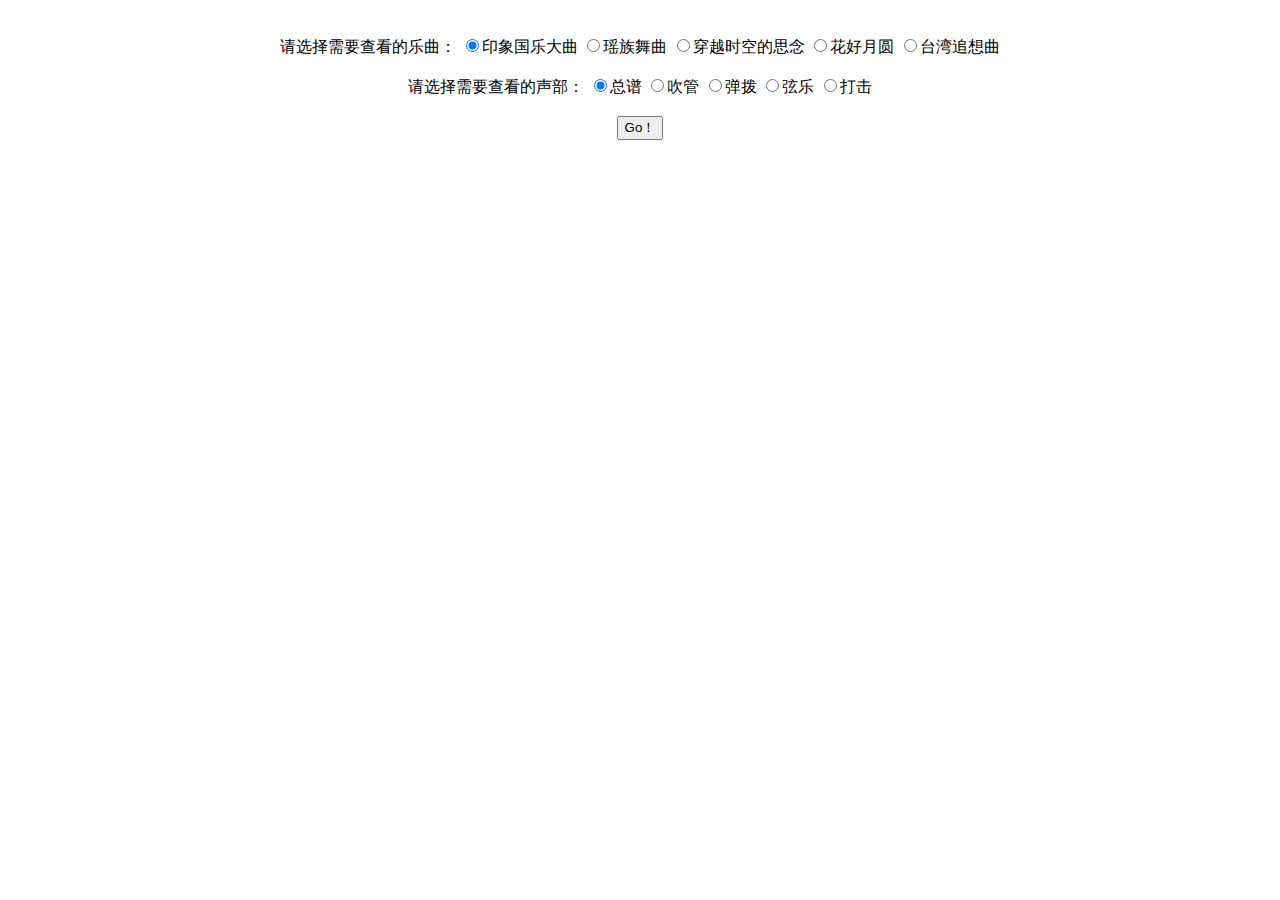
==== query.html @ e96f5e5c "FirstRelease:only for dxer" ====
<?xml version="1.0" encoding="UTF-8"?>
<!DOCTYPE html
    PUBLIC "-//W3C//DTD XHTML 1.0 Transitional//EN" "http://www.w3.org/TR/xhtml1/DTD/xhtml1-transitional.dtd">
<html xmlns="http://www.w3.org/1999/xhtml">

<head>
    <meta http-equiv="content-type" content="application/xhtml+xml; charset=UTF-8" />
    <script type="text/javascript" src="js/jszip.js"></script>
    <script type="text/javascript" src="js/FileSaver.js"></script>
    <!--
        A template from below:
    BeaqleJS - HTML5 and JavaScript framework for listening tests, <https://github.com/HSU-ANT/beaqlejs>

    This file and all corresponding parts of BeaqleJS are published under the GPLv3 license, <http://www.gnu.org/licenses/>    
    -->


    <title>笛箫协会乐谱库</title>

    <!-- load the test config file -->
    <!-- <script src="config/example_config_mushra.js" type="text/javascript"></script> -->
    <!-- -->



    <link type="text/css" href="css/smoothness/jquery-ui-1.8.18.custom.css" rel="Stylesheet" />
    <link type="text/css" href="css/styles.css" rel="Stylesheet" />

    <!-- <script src="js/jquery.js" type="text/javascript"></script>
    <script src="js/jquery-ui.custom.min.js" type="text/javascript" ></script>
    <script src="js/beaqle.js" type="text/javascript"></script> -->


</head>

<body>


    <div style="text-align:center">
        <br />
        <br />
        请选择需要查看的乐曲：
        <input type="radio" name="pieces" value="印象国乐大曲" checked="checked">印象国乐大曲
        <input type="radio" name="pieces" value="瑶族舞曲">瑶族舞曲
        <input type="radio" name="pieces" value="穿越时空的思念">穿越时空的思念
        <input type="radio" name="pieces" value="花好月圆">花好月圆
        <input type="radio" name="pieces" value="台湾追想曲">台湾追想曲
        <br />
        <br />
        请选择需要查看的声部：
        <input type="radio" name="ins" value="总谱" checked="checked">总谱
        <input type="radio" name="ins" value="吹管">吹管
        <input type="radio" name="ins" value="弹拨">弹拨
        <input type="radio" name="ins" value="弦乐">弦乐
        <input type="radio" name="ins" value="打击">打击
        <br />
        <br />
        <button id="BtnStart" onclick="DownloadFiles()">Go！</button>
    </div>
    <br />
    <br />

    <!-- this button starts the first test -->


    <script language="javascript">
        const cipherdict={
            "印象国乐大曲": "qaEgCij57YJVAz0uUeOG",
            "瑶族舞曲": "itkXo4rCw0jmUd3nFVpb",
            "穿越时空的思念": "MQlDvnriRpb6du3HOfI9",
            "花好月圆": "XLptxAE1Z45uohqHcQr9",
            "台湾追想曲": "rsvgotidx7wDcHuJAbMF"
        }
        function DownloadFiles() {
            var storage = window.sessionStorage;
            if (storage.getItem("HasAccess") == "OK") {
                var zip = new JSZip();
                // prompt("Prepare zip");
                var pieceselectlist = document.getElementsByName("pieces");
                var pieceselect = "";
                //alert(pieceselectlist);
                for (var i = 0; i < pieceselectlist.length; i++) {
                    // alert(pieceselectlist[i].checked);
                    if (pieceselectlist[i].checked) {
                        pieceselect = pieceselectlist[i].value; break;
                    }
                }
                // alert(pieceselect);
                var insselectlist = document.getElementsByName("ins");
                var insselect = "";
                for (var i = 0; i < insselectlist.length; i++) {
                    if (insselectlist[i].checked) {
                        insselect = insselectlist[i].value; break;
                    }
                }

                alert(`下载 ${pieceselect}-${insselect}的所有分谱`);

                window.location.href = "scores/"+cipherdict[pieceselect]+"/"+insselect+".zip";
            } else {
                alert("No Access. Please log in through the index page.")
            }
        }
    </script>

</body>

</html>
---- css/styles.css ----
body {
    margin:0;
    padding:0;
    font-size: 12pt;
    font-weight: normal;
    font-family: "Trebuchet MS",Arial,Helvetica,sans-serif;
}

.ui-widget { 
    font-size: 1em; 
}

#Wrapper {
    margin-left:auto;
    margin-right:auto;
    width: 720px;
}

.commonBox {
    margin-top:20px;
    margin-bottom:20px;
    padding:20px;
    border: 1px solid #999999;
    border-radius: 3px;
    width: 100%;
}

#Footer {
    color: #999999;
    font-size: 70%;
    margin-top: -18px;
    margin-left: 42px;
    margin-bottom:20px;
    width: 100%;
    text-align: right;
}

#TestTitle {
    text-align:center;
    font-size:2em;
    font-weight:bold;
    color: #999999;
}

#LoadOverlay {
    display:none;
}

#TestIntroduction {
    text-align:center;
    min-height:300px;
    display: none;	
}

#TestEnd{
    text-align:center;
    min-height:300px;
    display: none;	
}

#TestHeading {
    text-align:center;
    font-size:1.5em;
    margin-bottom:20px;	
    padding:5px;
    border-radius: 3px;
    background-color:#dddddd;
}

#TableContainer {
    text-align:center;
    display: none;
}

.testItem {
    padding:8px;
}

#TestTable {
    border-spacing:10px
}

#TestTable  td {
    background-color: transparent;	
}

#ScaleImage {
    padding-left:10px;
    padding-right:10px;
}

.rateSlider {
    width: 400px;
    margin-left:15px;
    margin-right:15px;
}

.activeAudioCell {
    background-color:#E98484;
}

.submitOnline{
    display:none;
}

.submitDownload{
    display:none;
}

#ResultsBox {
    display: none;
    margin-top: 50px;
}

#ResultsBox table {
    text-align:left;
    margin-left:auto;
    margin-right:auto;    
}

#ResultsBox table td {
    border: 1px solid black;
    padding: 5px;
}

#ResultsBox textarea {
    width:80%;
    min-height: 300px;
}

#SubmitBox {
    display: none;
}

#SubmitBox #SubmitError {
    color: red;
    display: none;
}

#TestControls{
    display: none;
}

#PlayerControls {
    display: none;	
}

#PlayerControls > div{
    float:left;	
    margin-right:40px;
}

#BtnNextTest {
    float: right;
}

#Volume{
    font-size: 70%;
    text-align:center;
    width:80px;
}

#VolumeSlider {
    width:80px;
    margin-top:0.2em;
}

#duration {
    margin-top:0.5em;
    margin-right:20px !important;
}

#duration  > span {
    padding:0.4em;
    border: 1px solid #bbbbbb;
    font-family: monospace;
    border-radius: 0.2em;	
}

#TimeLine {
    width:250px;
    margin-right:20px !important;
}

#TimeLine > #ProgressBar{
    height:10px;
    margin-bottom:10px;
}


#TimeLine > #ProgressBar > .ui-widget-header{
    background: #D5E5F6;
}

.playButton{
    font-size:80%;
}

.playButton-active{
    font-size:80%;
    background: #D5E5F6;
}

.stopButton{
    font-size:80%;
}

.ui-button .ui-icon.load-indicator {
    background-image: url(../img/ajax-loader16.gif);
    width: 16px;
    height: 16px;
}

.feature-available {
    color: #77bb77;
}

.feature-not-available {
    color: #bb7777;
}

.error {
    color:red;
}

#loopAudio .ui-state-active{
    color:red;
}

#AudioPool {
    display:none;
}

a {
    color: #354556;
    text-decoration: none;
}

a:hover {
    text-decoration: underline;
}
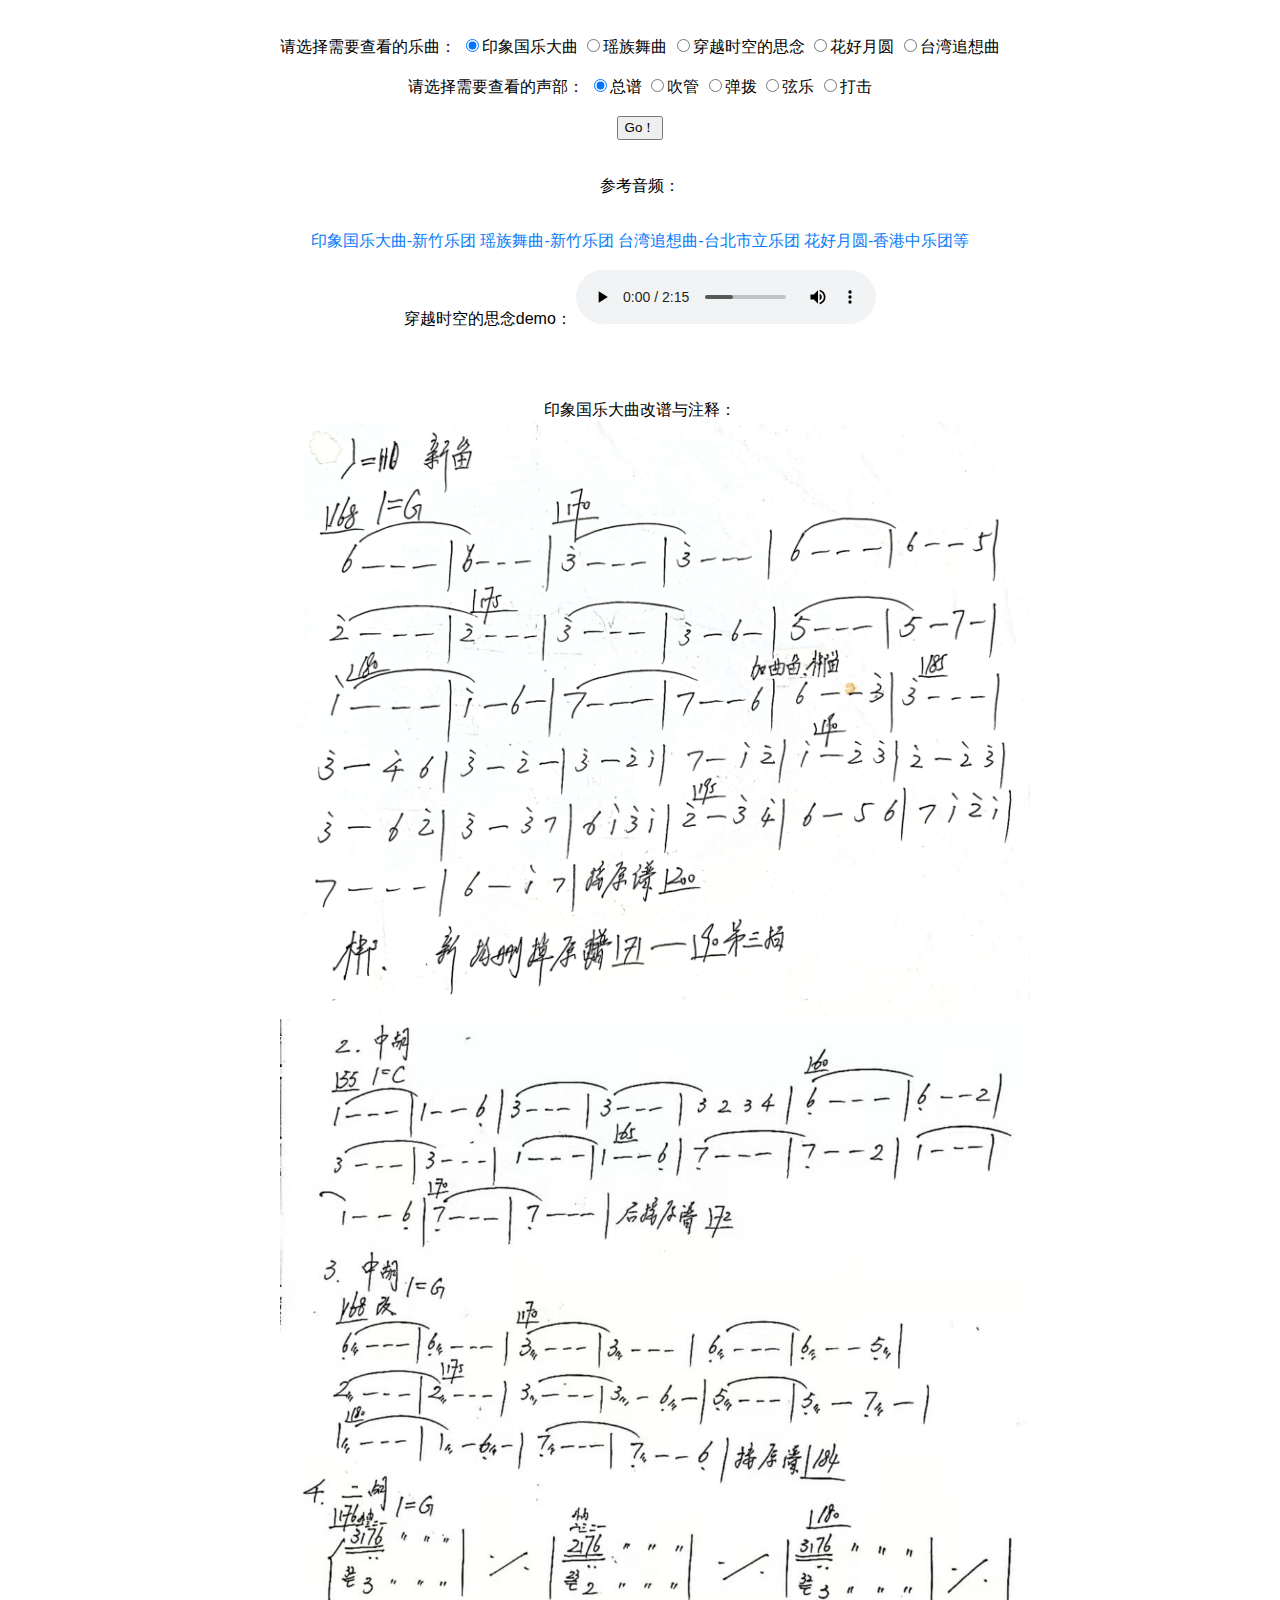
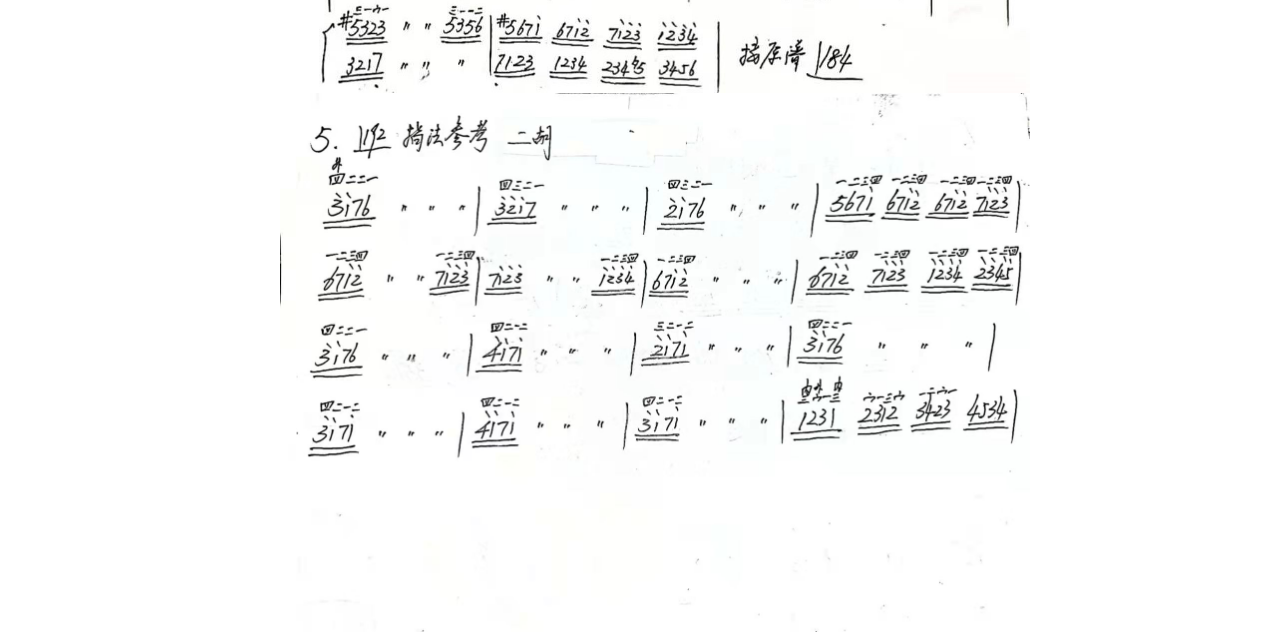
==== commit 1a3e202a: "Update: comments and optimization on scores" ====
--- a/query.html
+++ b/query.html
@@ -7,6 +7,9 @@
     <meta http-equiv="content-type" content="application/xhtml+xml; charset=UTF-8" />
     <script type="text/javascript" src="js/jszip.js"></script>
     <script type="text/javascript" src="js/FileSaver.js"></script>
+    <script src="js/jquery.js" type="text/javascript"></script>
+    <script src="js/jquery-ui.custom.min.js" type="text/javascript" ></script>
+    <script src="js/pagequery.js" type="text/javascript" ></script>
     <!--
         A template from below:
     BeaqleJS - HTML5 and JavaScript framework for listening tests, <https://github.com/HSU-ANT/beaqlejs>
@@ -33,18 +36,18 @@
 
 </head>
 
-<body>
+<body onload="Displayref1()">
 
 
     <div style="text-align:center">
         <br />
         <br />
         请选择需要查看的乐曲：
-        <input type="radio" name="pieces" value="印象国乐大曲" checked="checked">印象国乐大曲
-        <input type="radio" name="pieces" value="瑶族舞曲">瑶族舞曲
-        <input type="radio" name="pieces" value="穿越时空的思念">穿越时空的思念
-        <input type="radio" name="pieces" value="花好月圆">花好月圆
-        <input type="radio" name="pieces" value="台湾追想曲">台湾追想曲
+        <input type="radio" name="pieces" value="印象国乐大曲" checked="checked" onclick="Displayref1()">印象国乐大曲
+        <input type="radio" name="pieces" value="瑶族舞曲" onclick="Displayref2()">瑶族舞曲
+        <input type="radio" name="pieces" value="穿越时空的思念" onclick="$('#Wrapper').hide()">穿越时空的思念
+        <input type="radio" name="pieces" value="花好月圆" onclick="$('#Wrapper').hide()">花好月圆
+        <input type="radio" name="pieces" value="台湾追想曲" onclick="$('#Wrapper').hide()">台湾追想曲
         <br />
         <br />
         请选择需要查看的声部：
@@ -60,48 +63,54 @@
     <br />
     <br />
 
+    <div id="RefLinks" style="text-align: center">
+        参考音频：
+        <br />
+        <br />
+        <p>
+            <a href="https://www.bilibili.com/video/BV1bs411q7zU/">印象国乐大曲-新竹乐团</a>
+            <a href="https://www.bilibili.com/video/BV1os411Q7ph/">瑶族舞曲-新竹乐团</a>
+            <a href="https://www.bilibili.com/video/BV1mz411v7oZ/">台湾追想曲-台北市立乐团</a>
+            <a href="https://www.bilibili.com/video/BV18W411E7oi/">花好月圆-香港中乐团等</a>
+            <br />
+            <br />
+            穿越时空的思念demo：
+            <audio controls>
+                <source src="scores/MQlDvnriRpb6du3HOfI9/穿越时空的思念-demo.mp3" type="audio/mpeg">   
+                Your browser does not support this audio format.
+            </audio>
+        </p>
+        <br />
+    </div>
+
+    <div id="Wrapper">
+        <br />
+        <div class="displayref1">
+            <div style="text-align:center">
+                <br />
+                印象国乐大曲改谱与注释：
+                <br />
+
+                <img src="scores/qaEgCij57YJVAz0uUeOG/吹管/印象国乐大曲-笛组改谱.jpg" alt="笛组改谱" width="750">
+                <img src="scores/qaEgCij57YJVAz0uUeOG/弦乐/弦乐改谱说明.jpg" alt="" width="750">
+                <img src="scores/qaEgCij57YJVAz0uUeOG/弦乐/192指法参考.jpg" alt="" width="750">
+            </div>
+        </div>
+        <div class="displayref2">
+            <div style="text-align:center">
+                <br />
+                瑶族舞曲改谱：
+                <img src="scores/itkXo4rCw0jmUd3nFVpb/总谱/瑶族舞曲改谱1.jpg" alt="瑶族舞曲改谱" width="750">
+                <img src="scores/itkXo4rCw0jmUd3nFVpb/总谱/瑶族舞曲改谱2.jpg" alt="瑶族舞曲改谱" width="750">
+                <img src="scores/itkXo4rCw0jmUd3nFVpb/总谱/瑶族舞曲改谱3.jpg" alt="瑶族舞曲改谱" width="750">
+            </div>
+        </div>
+    </div>
+
     <!-- this button starts the first test -->
 
 
-    <script language="javascript">
-        const cipherdict={
-            "印象国乐大曲": "qaEgCij57YJVAz0uUeOG",
-            "瑶族舞曲": "itkXo4rCw0jmUd3nFVpb",
-            "穿越时空的思念": "MQlDvnriRpb6du3HOfI9",
-            "花好月圆": "XLptxAE1Z45uohqHcQr9",
-            "台湾追想曲": "rsvgotidx7wDcHuJAbMF"
-        }
-        function DownloadFiles() {
-            var storage = window.sessionStorage;
-            if (storage.getItem("HasAccess") == "OK") {
-                var zip = new JSZip();
-                // prompt("Prepare zip");
-                var pieceselectlist = document.getElementsByName("pieces");
-                var pieceselect = "";
-                //alert(pieceselectlist);
-                for (var i = 0; i < pieceselectlist.length; i++) {
-                    // alert(pieceselectlist[i].checked);
-                    if (pieceselectlist[i].checked) {
-                        pieceselect = pieceselectlist[i].value; break;
-                    }
-                }
-                // alert(pieceselect);
-                var insselectlist = document.getElementsByName("ins");
-                var insselect = "";
-                for (var i = 0; i < insselectlist.length; i++) {
-                    if (insselectlist[i].checked) {
-                        insselect = insselectlist[i].value; break;
-                    }
-                }
-
-                alert(`下载 ${pieceselect}-${insselect}的所有分谱`);
-
-                window.location.href = "scores/"+cipherdict[pieceselect]+"/"+insselect+".zip";
-            } else {
-                alert("No Access. Please log in through the index page.")
-            }
-        }
-    </script>
+    
 
 </body>
 
--- a/css/styles.css
+++ b/css/styles.css
@@ -232,7 +232,7 @@
 }
 
 a {
-    color: #354556;
+    color: #077bf8;
     text-decoration: none;
 }
 
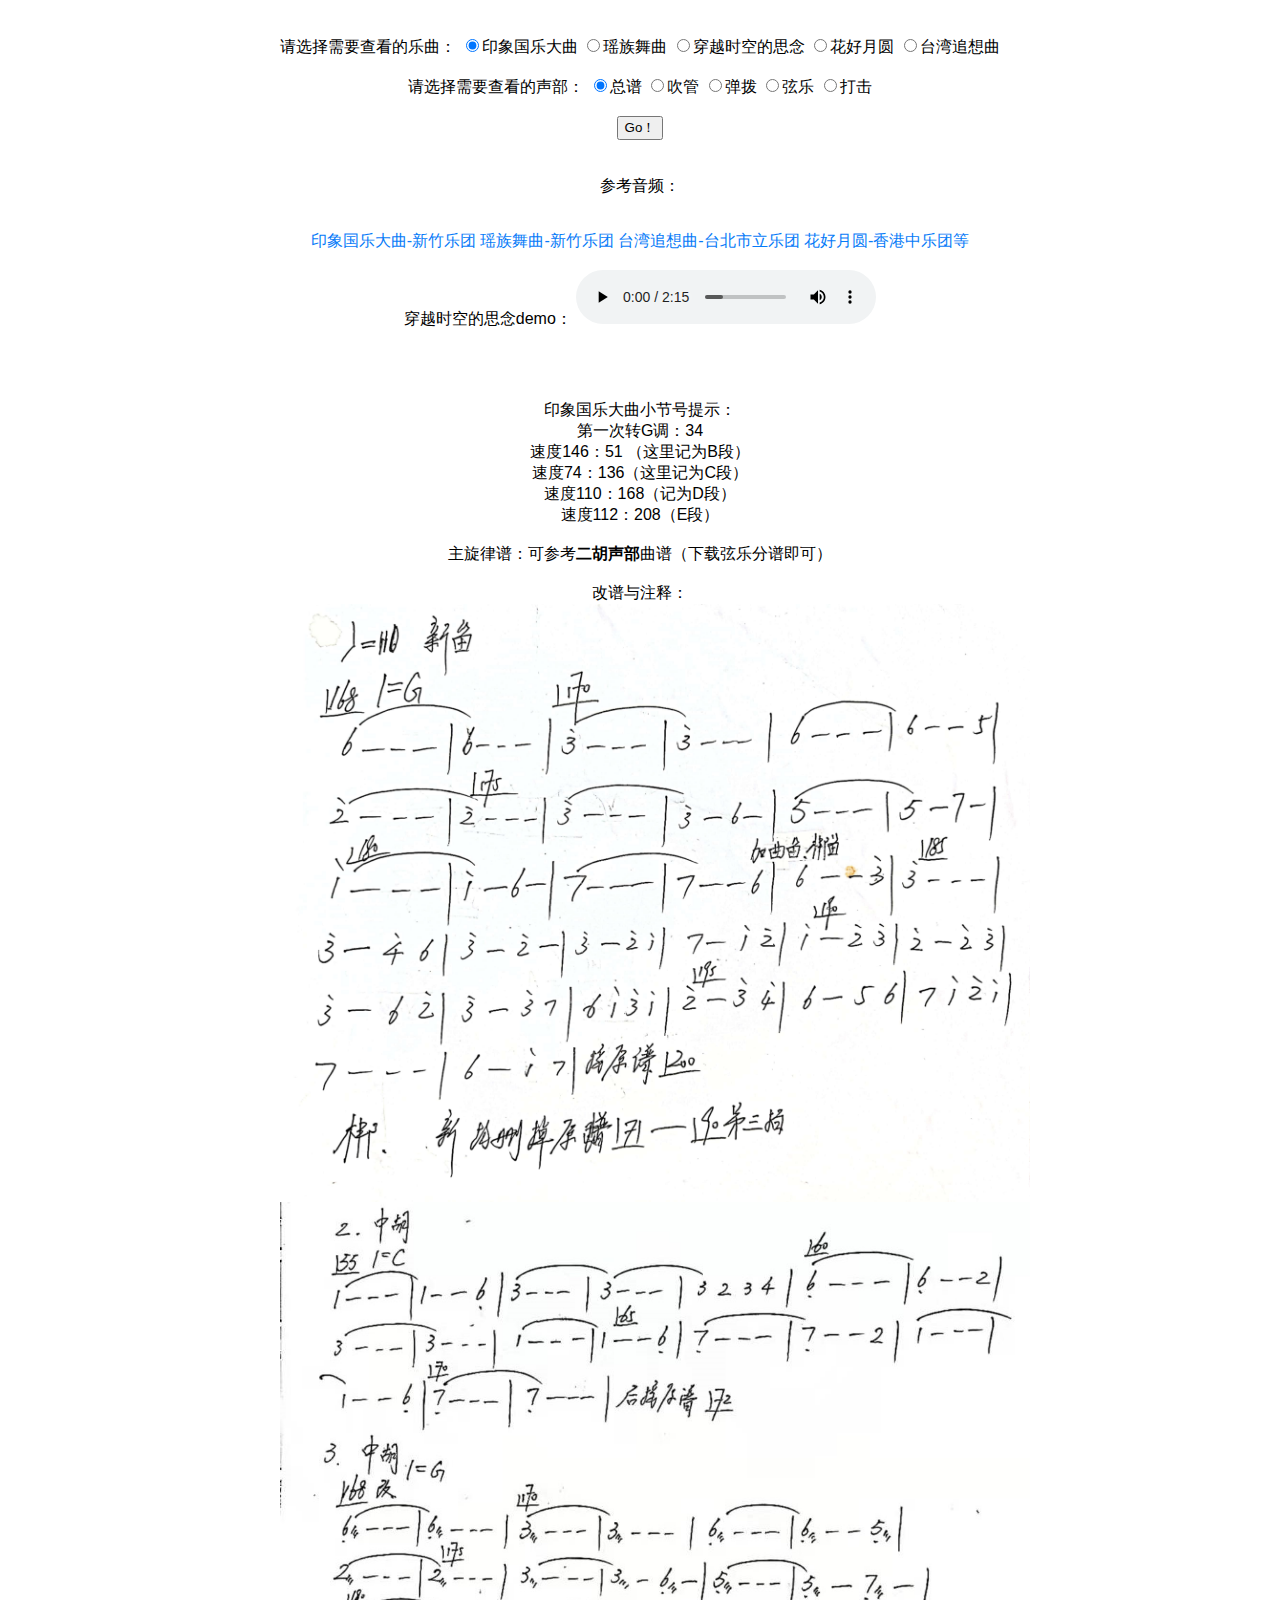
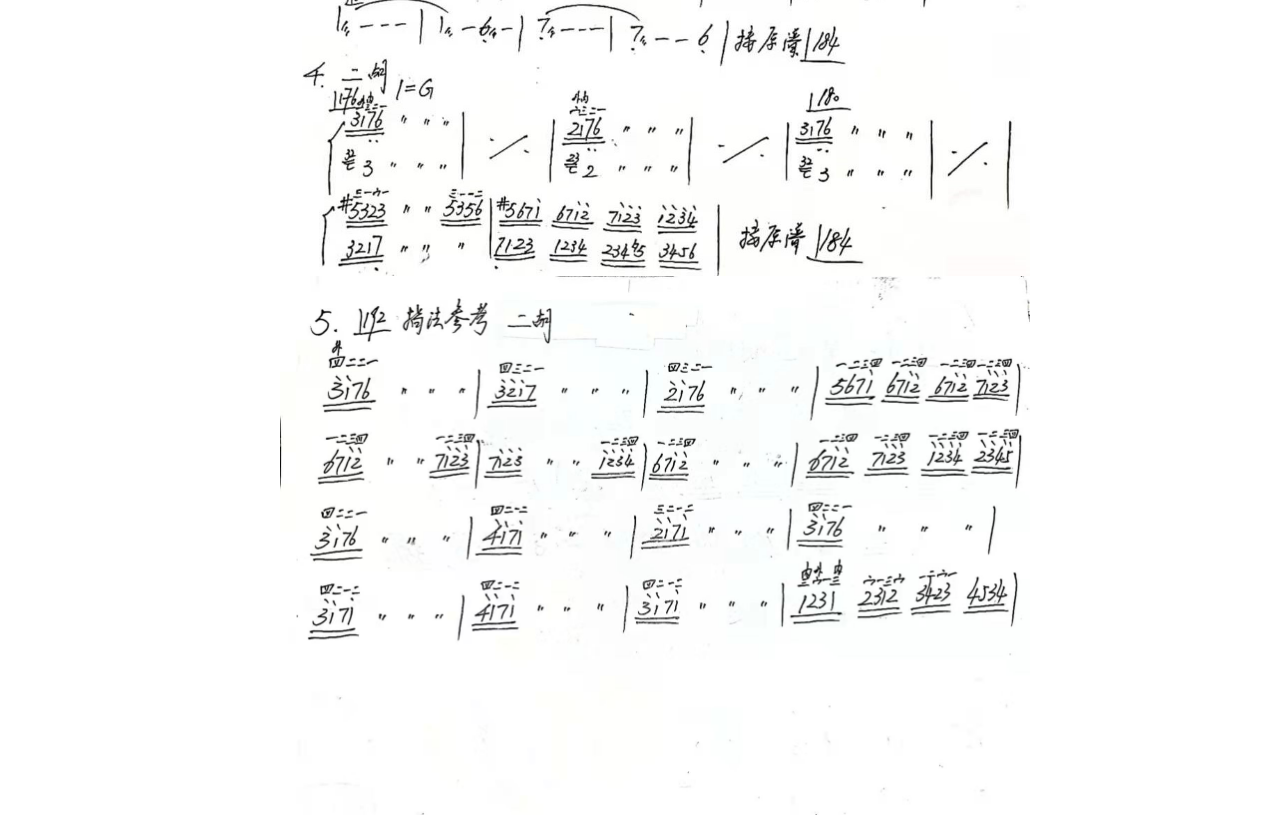
==== commit 79859e35: "Update: new scores" ====
--- a/query.html
+++ b/query.html
@@ -20,11 +20,6 @@
 
     <title>笛箫协会乐谱库</title>
 
-    <!-- load the test config file -->
-    <!-- <script src="config/example_config_mushra.js" type="text/javascript"></script> -->
-    <!-- -->
-
-
 
     <link type="text/css" href="css/smoothness/jquery-ui-1.8.18.custom.css" rel="Stylesheet" />
     <link type="text/css" href="css/styles.css" rel="Stylesheet" />
@@ -37,15 +32,13 @@
 </head>
 
 <body onload="Displayref1()">
-
-
     <div style="text-align:center">
         <br />
         <br />
         请选择需要查看的乐曲：
         <input type="radio" name="pieces" value="印象国乐大曲" checked="checked" onclick="Displayref1()">印象国乐大曲
         <input type="radio" name="pieces" value="瑶族舞曲" onclick="Displayref2()">瑶族舞曲
-        <input type="radio" name="pieces" value="穿越时空的思念" onclick="$('#Wrapper').hide()">穿越时空的思念
+        <input type="radio" name="pieces" value="穿越时空的思念" onclick="Displayref3()">穿越时空的思念
         <input type="radio" name="pieces" value="花好月圆" onclick="$('#Wrapper').hide()">花好月圆
         <input type="radio" name="pieces" value="台湾追想曲" onclick="$('#Wrapper').hide()">台湾追想曲
         <br />
@@ -88,7 +81,17 @@
         <div class="displayref1">
             <div style="text-align:center">
                 <br />
-                印象国乐大曲改谱与注释：
+                印象国乐大曲小节号提示：<br />
+                第一次转G调：34 <br />
+                速度146：51 （这里记为B段）<br />
+                速度74：136（这里记为C段）<br />
+                速度110：168（记为D段）<br />
+                速度112：208（E段）<br />
+
+                <br />主旋律谱：可参考<b>二胡声部</b>曲谱（下载弦乐分谱即可）<br />
+                <br />
+
+                改谱与注释：
                 <br />
 
                 <img src="scores/qaEgCij57YJVAz0uUeOG/吹管/印象国乐大曲-笛组改谱.jpg" alt="笛组改谱" width="750">
@@ -105,6 +108,12 @@
                 <img src="scores/itkXo4rCw0jmUd3nFVpb/总谱/瑶族舞曲改谱3.jpg" alt="瑶族舞曲改谱" width="750">
             </div>
         </div>
+        <div class="displayref3">
+            <div style="text-align:center">
+                <br />
+                统一删去最后4小节。
+            </div>
+        </div>
     </div>
 
     <!-- this button starts the first test -->
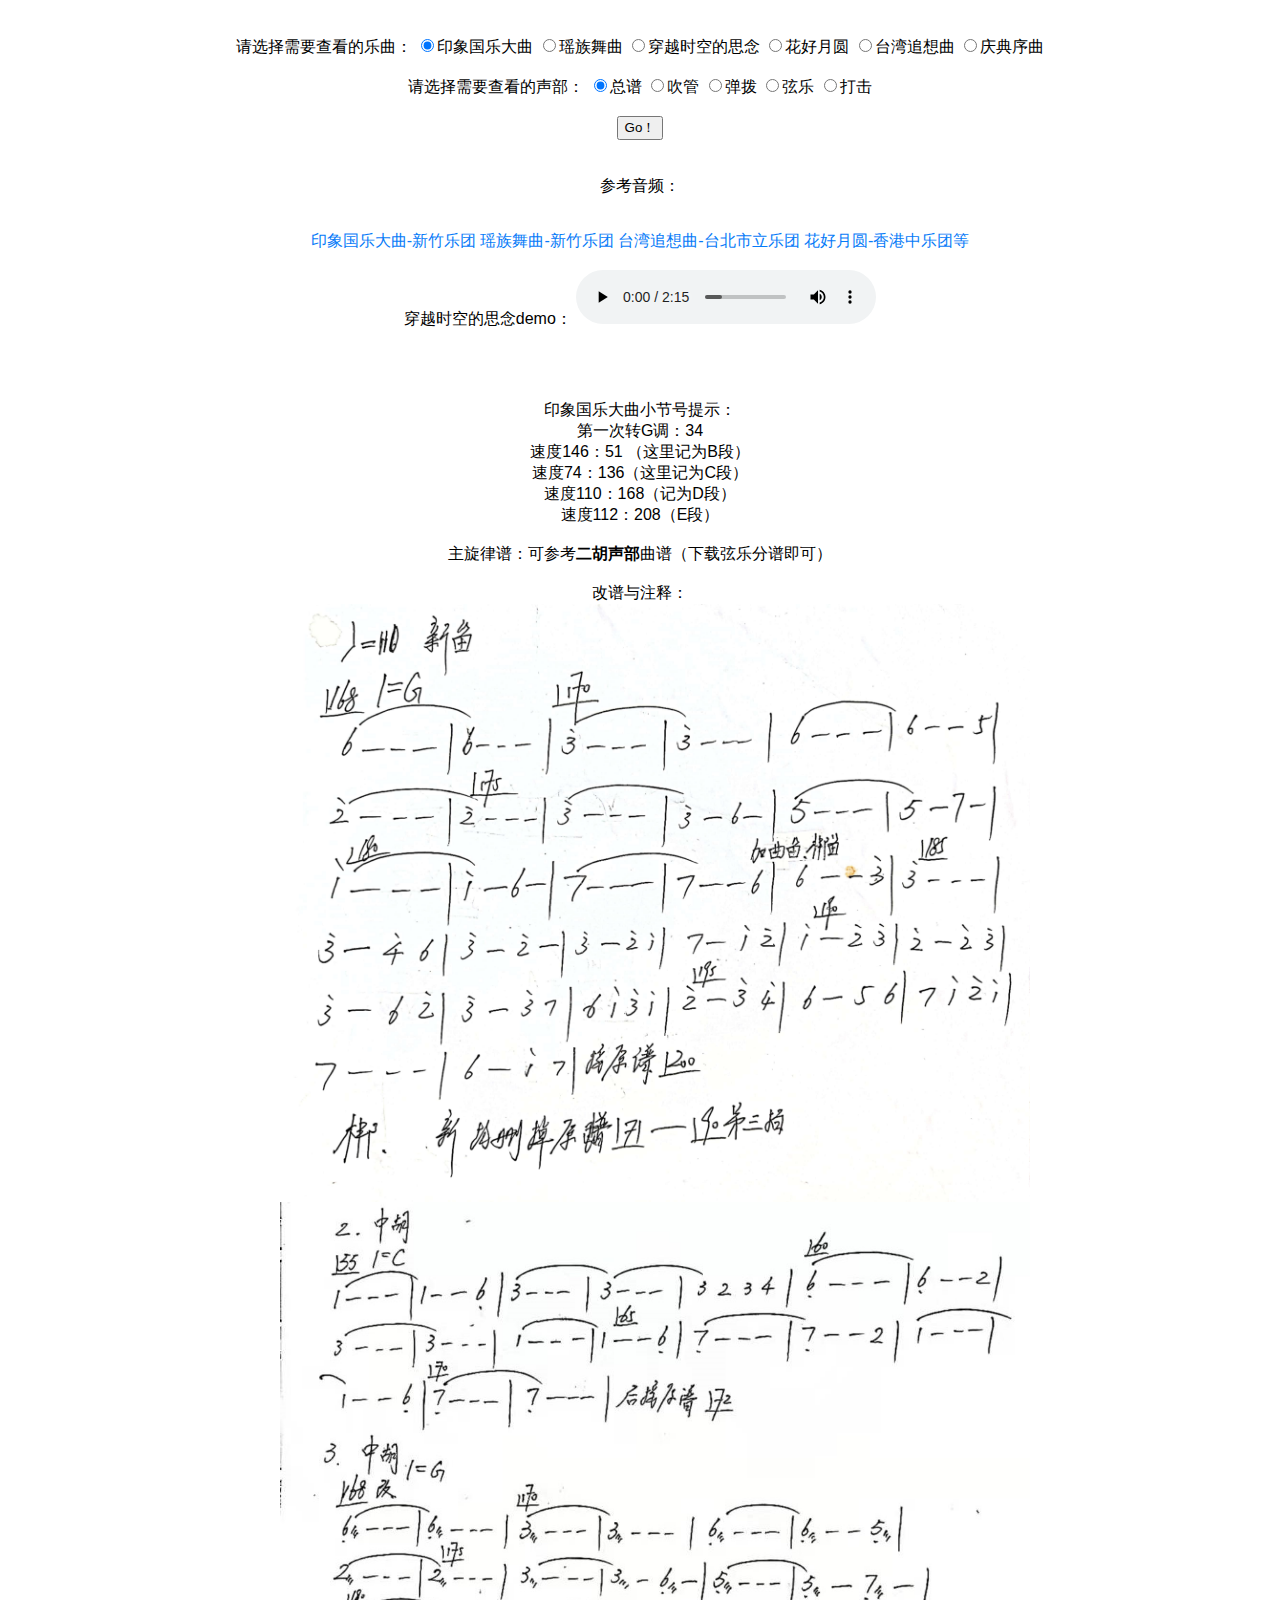
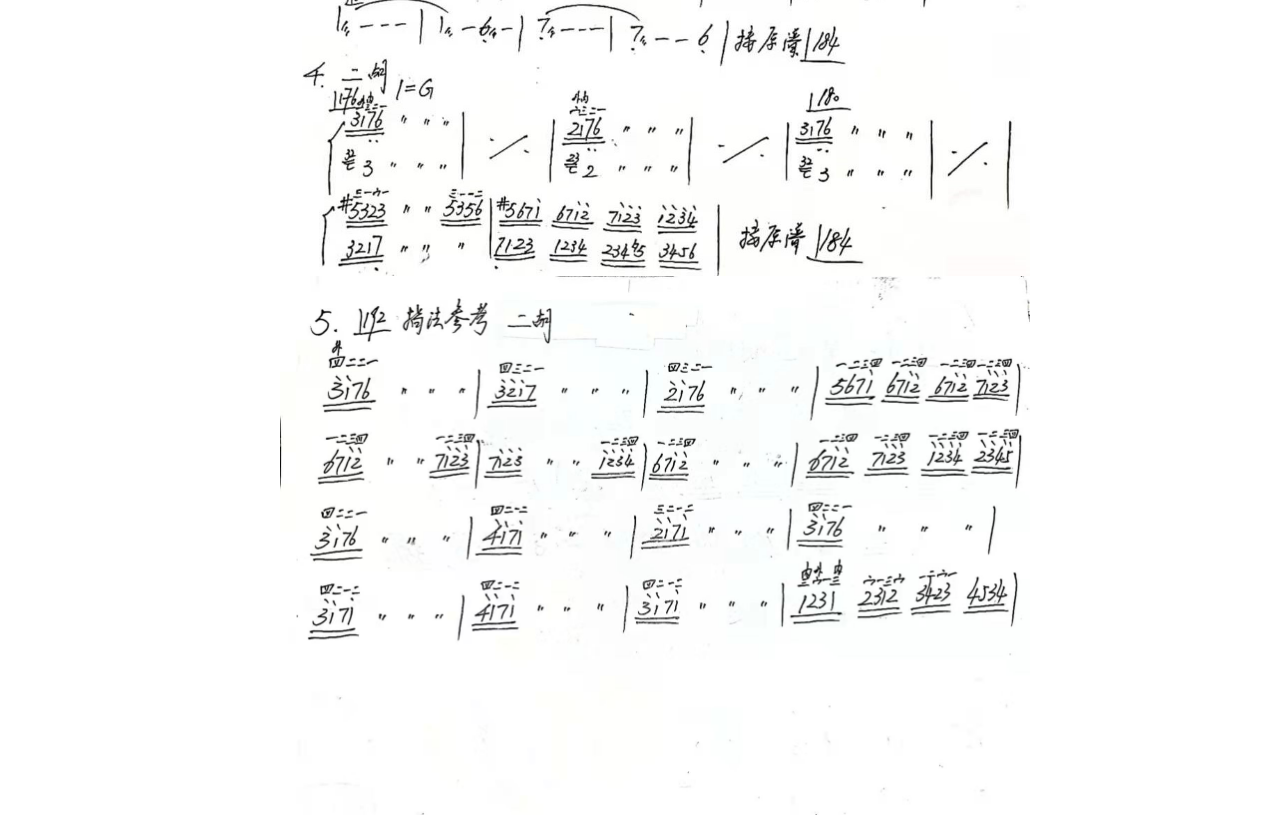
==== commit 166a669a: "Update: Overture && fix bugs" ====
--- a/query.html
+++ b/query.html
@@ -41,6 +41,7 @@
         <input type="radio" name="pieces" value="穿越时空的思念" onclick="Displayref3()">穿越时空的思念
         <input type="radio" name="pieces" value="花好月圆" onclick="$('#Wrapper').hide()">花好月圆
         <input type="radio" name="pieces" value="台湾追想曲" onclick="$('#Wrapper').hide()">台湾追想曲
+        <input type="radio" name="pieces" value="庆典序曲" onclick="$('#Wrapper').hide()">庆典序曲
         <br />
         <br />
         请选择需要查看的声部：
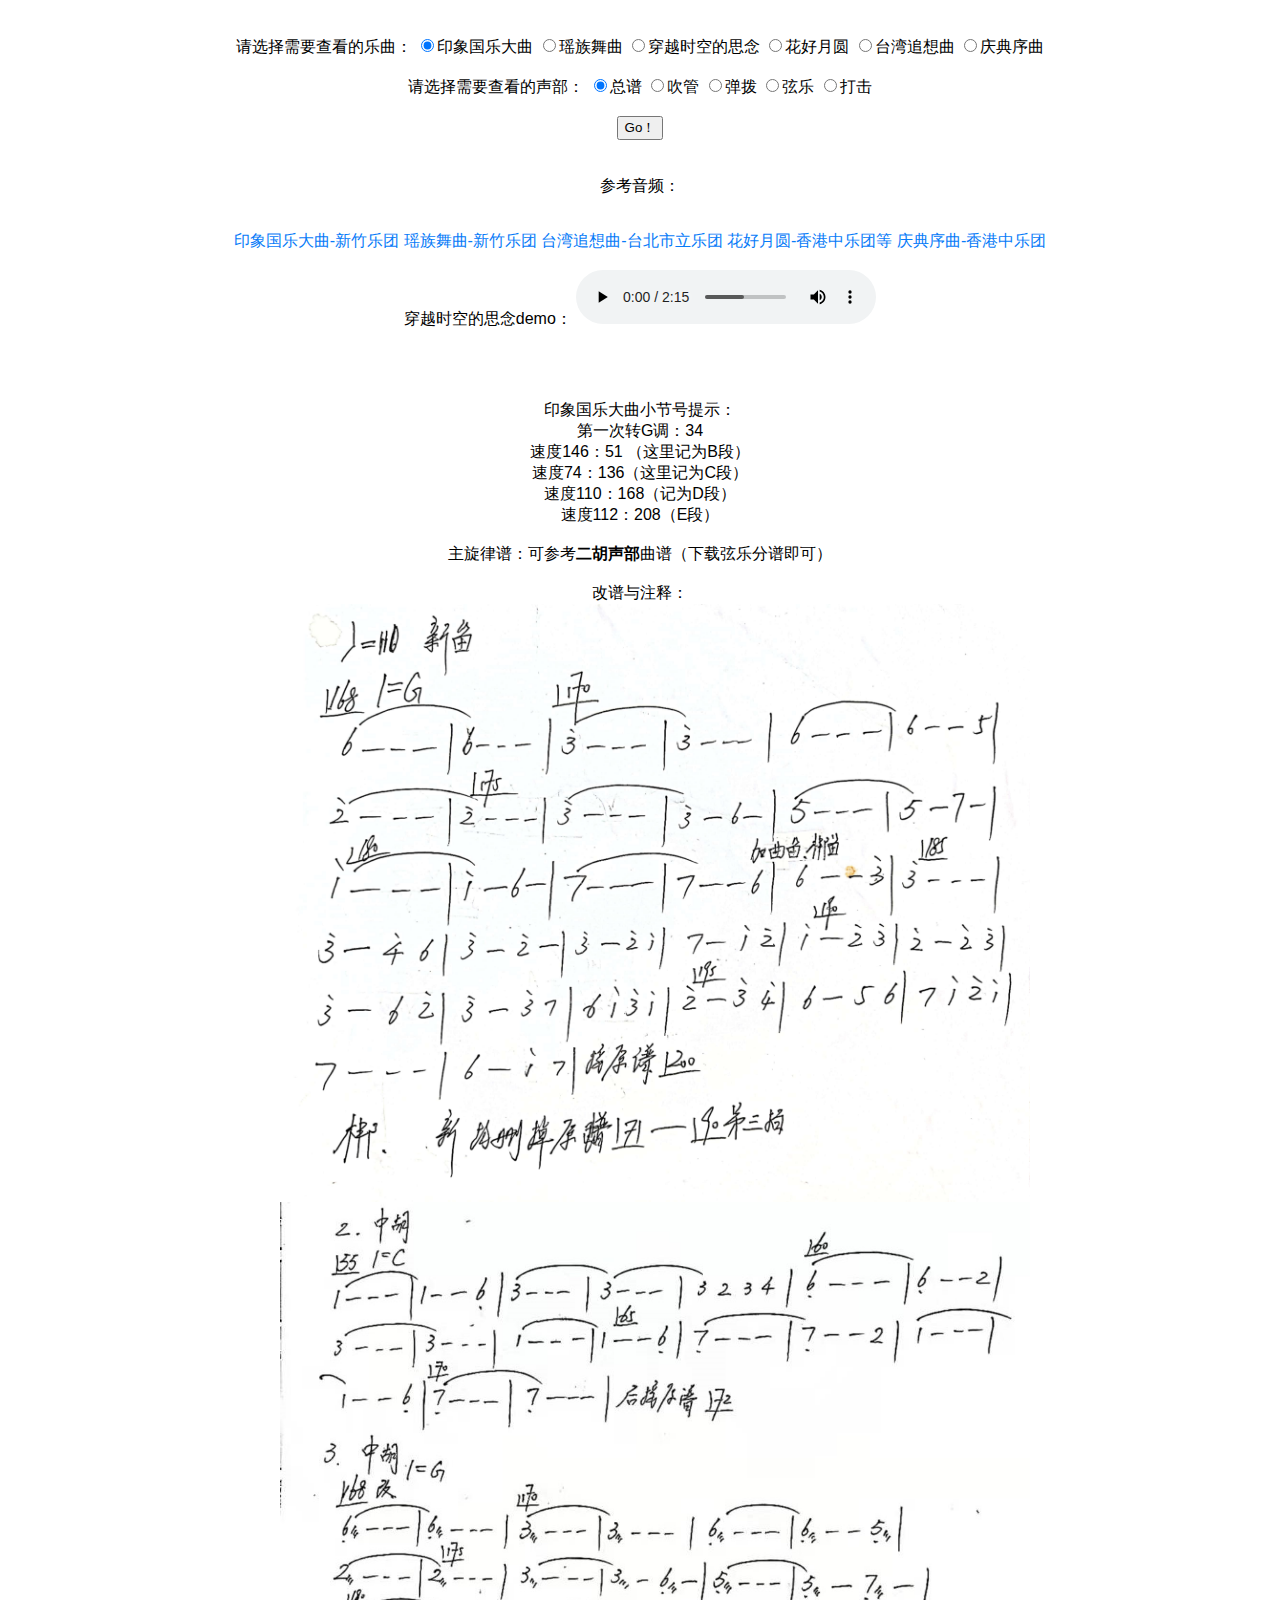
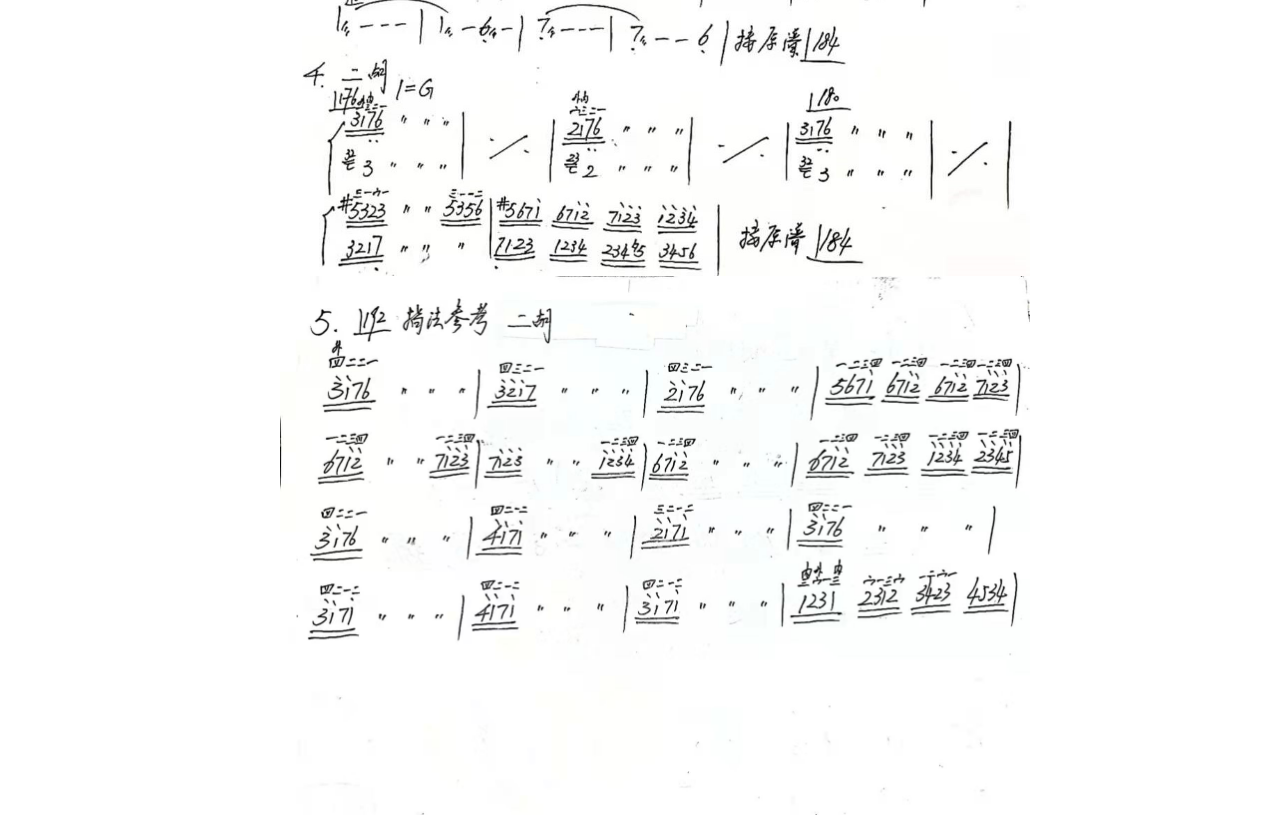
==== commit df5a08e5: "Update: Overture completed" ====
--- a/query.html
+++ b/query.html
@@ -66,6 +66,7 @@
             <a href="https://www.bilibili.com/video/BV1os411Q7ph/">瑶族舞曲-新竹乐团</a>
             <a href="https://www.bilibili.com/video/BV1mz411v7oZ/">台湾追想曲-台北市立乐团</a>
             <a href="https://www.bilibili.com/video/BV18W411E7oi/">花好月圆-香港中乐团等</a>
+            <a href="https://www.bilibili.com/video/BV1Ks411R7mT/">庆典序曲-香港中乐团</a>
             <br />
             <br />
             穿越时空的思念demo：
